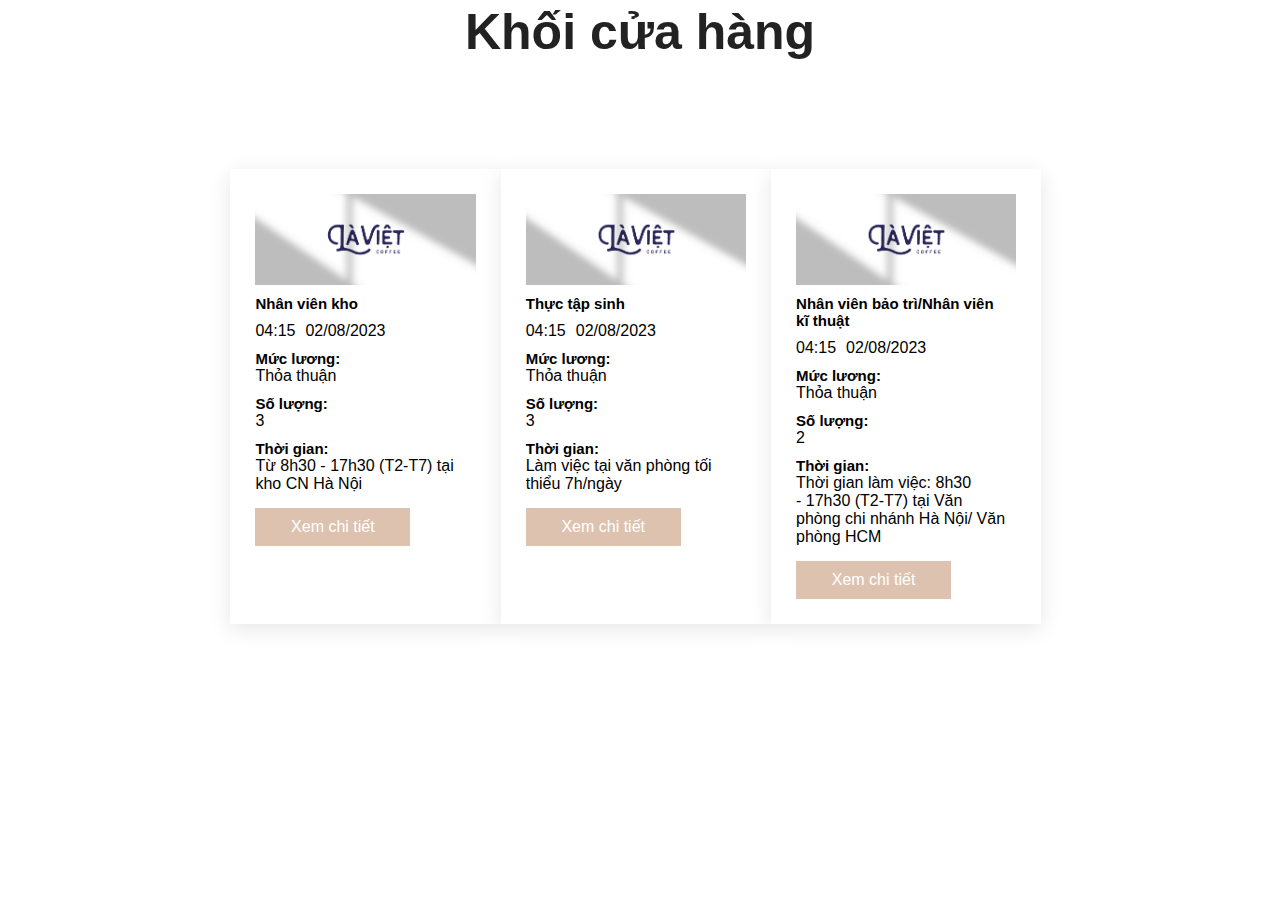
==== career-office.html @ 27e365b1 "commit" ====
<!DOCTYPE html>
<html lang="en">
<head>
    <meta charset="UTF-8">
    <meta http-equiv="X-UA-Compatible" content="IE=edge">
    <meta name="viewport" content="width=device-width, initial-scale=1.0">
    <title>About us and Carrer </title>
    <link rel="preconnect" href="https://fonts.googleapis.com">
    <link rel="preconnect" href="https://fonts.gstatic.com" crossorigin>
    <link href="https://fonts.googleapis.com/css2?family=Bungee&display=swap" rel="stylesheet">
    <link rel="stylesheet" href="./assets/css/style.css">
    <link href="https://fonts.cdnfonts.com/css/helvetica-neue-5" rel="stylesheet">
</head>
<body>
    <div class="career-store-container">
        <div id="label">
            <h1>Khối cửa hàng</h1>
        </div>
        <div class="career-store-list-recruitment">

            <div class="career-store-recruitment">
                <div class="img">
                    <img src="./assets/images/item.png" alt="">
                </div>
                <div class="content">
                    <h5>Nhân viên kho</a></h5>
                    <div class="career-store-date-dervice">
                        <span class="time"> 04:15 </span>
                        <span class="date"> 02/08/2023 </span>
                    </div>
                    <div class="career-store-salary">
                        <span><h5>Mức lương:</h5> Thỏa thuận</span>
                    </div>
                    <div class="career-store-quantity">
                        <span><h5>Số lượng:</h5> 3</span>
                    </div>
                    <div class="career-store-quantity">
                        <span><h5>Thời gian:</h5> Từ 8h30 - 17h30 (T2-T7) tại kho CN Hà Nội</span>
                    </div>
                    <button onclick="handleJob11Details()" id="job11" class="btn-style-3">Xem chi tiết</button>
                </div>
            </div>

            <div class="career-store-recruitment">
                <div class="img">
                    <img src="./assets/images/item.png" alt="">
                </div>
                <div class="content">
                    <h5>Thực tập sinh</a></h5>
                    <div class="career-store-date-dervice">
                        <span class="time"> 04:15 </span>
                        <span class="date"> 02/08/2023 </span>
                    </div>
                    <div class="career-store-salary">
                        <span><h5>Mức lương:</h5> Thỏa thuận</span>
                    </div>
                    <div class="career-store-quantity">
                        <span><h5>Số lượng:</h5> 3</span>
                    </div>
                    <div class="career-store-quantity">
                        <span><h5>Thời gian:</h5> Làm việc tại văn phòng tối thiểu 7h/ngày</span>
                    </div>
                    <button onclick="handleJob22Details()" id="job22" class="btn-style-3">Xem chi tiết</button>
                </div>
            </div>

            <div class="career-store-recruitment">
                <div class="img">
                    <img src="./assets/images/item.png" alt="">
                </div>
                <div class="content">
                    <h5>Nhân viên bảo trì/Nhân viên kĩ thuật</a></h5>
                    <div class="career-store-date-dervice">
                        <span class="time"> 04:15 </span>
                        <span class="date"> 02/08/2023 </span>
                    </div>
                    <div class="career-store-salary">
                        <span><h5>Mức lương:</h5> Thỏa thuận</span>
                    </div>
                    <div class="career-store-quantity">
                        <span><h5>Số lượng:</h5> 2</span>
                    </div>
                    <div class="career-store-quantity">
                        <span><h5>Thời gian:</h5> Thời gian làm việc: 8h30 - 17h30 (T2-T7) tại Văn phòng chi nhánh Hà Nội/ Văn phòng HCM</span>
                    </div>
                    <button onclick="handleJob33Details()" id="job33" class="btn-style-3">Xem chi tiết</button>
                </div>
            </div>

        </div>
    </div>

    <script src="./assets/js/index.js"></script>

</body>
</html>
---- assets/css/style.css ----
/* @import url('https://fonts.googleapis.com/css2?family=Spartan:wght@100;200;300;400;500;600;700;800;900&display=swap');
 */
 @import url('https://fonts.cdnfonts.com/css/helvetica-neue-5');

* {
    margin: 0;
    padding: 0;
    box-sizing: border-box;
    /* font-family: 'Spartan',sans-serif; */
    font-family: 'Helvetica Neue', sans-serif;
    text-wrap: pretty;
}

h1 {
    font-size: 50px;
    line-height: 64px;
    color: #222;
}

h2 {
    font-size: 46px;
    line-height: 54px;
    color: #222;
}

h4 {
    font-size: 20px;
    color: #222;
}

h6 {
    font-weight: 700;
    font-size: 12x;
}

p {
    font-size: 16px;
    color: #465b52;
    margin: 15px 0 20px 0;
}

.section-p1 {
    padding: 40px 80px;
}

.section-m1 {
    margin: 40px 0;
}

button.normal {
    font-size: 14px;
    font-weight: 600;
    padding: 15px 30px;
    color: #000;
    background-color: #fff;
    border-radius: 4px;
    cursor: pointer;
    border: none;
    outline: none;
    transition: 0.2s ease;
}

button.white {
    font-size: 13px;
    font-weight: 600;
    padding: 11px 18px;
    color: #fff;
    background-color: transparent;
    cursor: pointer;
    border: 1px solid #fff;
    outline: none;
    transition: 0.2s ease;
}

body {
    width: 100%;
}

/* Header Start */

#header {
    display: flex;
    align-items: center;
    justify-content: space-between;
    padding: 20px 80px;
    background: #E3E6F3;
    box-shadow: 0 5px 15px rgba(0, 0, 0, 0.06);
    z-index: 999;
    position: sticky;
    top: 0;
}

#navbar {
    display: flex;
    align-items: center;
    justify-content: center;
}

#navbar li {
    list-style: none;
    padding: 0 20px;
    position: relative;
}

#navbar li a {
    text-decoration: none;
    font-size: 16px;
    font-weight: 600;
    color: #1a1a1a;
    transition: 0.3s ease; 
}

#navbar li a:hover,
#navbar li a.active {
    color: #088178;
}

#navbar li a:hover::after,
#navbar li a.active::after {
    content: "";
    width: 30%;
    height: 2px;
    background: #088178;
    position: absolute;
    bottom: -4px;
    left: 20px;
}

#close {
    display: none;
}

#mobile {
    display: none;
    align-items: center;
}

/* Home Page */

#hero {
    background-image: url(images/hero4.png);
    width: 100%;
    height: 90vh;
    background-size: cover;
    background-position: top 25% right 0;
    padding: 0 80px;
    display: flex;
    flex-direction: column;
    align-items: flex-start;
    justify-content: center;
}

#hero h4 {
    padding-bottom: 15px;
}

#hero h1 {
    color: #088178;
}

#hero button {
    background-image: url(images/button.png);
    background-color: transparent;
    color: #088178;
    border: 0;
    padding: 14px 80px 14px 65px;
    background-repeat: no-repeat;
    cursor: pointer;
    font-weight: 700;
    font-size: 15px;
}

#feature {
    display: flex;
    align-items: center;
    justify-content: space-between;
    flex-wrap: wrap;
}

#feature .fe-box {
    width: 180px;
    text-align: center;
    padding: 25px 15px;
    box-shadow: 20px 20px 34px rgba(0, 0, 0, 0.03);
    border: 1px solid #cce7d0;
    border-radius: 4px;
    margin: 15px 0;
}

#feature .fe-box:hover {
    box-shadow: 10px 10px 54px rgba(70, 62, 221, 0.1);
}

#feature .fe-box img{
    width: 100%;
    margin-bottom: 10px;
}

#feature .fe-box h6 {
    display: inline-block;
    padding: 9px 8px 6px 8px;
    line-height: 1;
    border-radius: 4px;
    color: #088178;
    background-color: #fddde4;
}

#feature .fe-box:nth-child(2) h6 {
    background-color: #cdebbc;
}

#feature .fe-box:nth-child(3) h6 {
    background-color: #d1e8f2;
}

#feature .fe-box:nth-child(4) h6 {
    background-color: #cdd4f8;
}

#feature .fe-box:nth-child(5) h6 {
    background-color: #f6dbf6;
}

#feature .fe-box:nth-child(6) h6 {
    background-color: #fff2e5;
}

#product1 {
    text-align: center;
}

#product1 .pro-container {
    display: flex;
    justify-content: space-between;
    padding-top: 20px;
    flex-wrap: wrap;
}

#product1 .pro {
    width: 23%;
    min-width: 250px;
    padding: 10px 12px;
    border: 1px solid #cce7d0;
    border-radius: 25px;
    cursor: pointer;
    box-shadow: 20px 20px 30px rgba(0, 0, 0, 0.02);
    margin: 15px 0;
    transition: 0.2s ease;
    position: relative;
}

#product1 .pro:hover {
    box-shadow: 20px 20px 30px rgba(0, 0, 0, 0.06);
}

#product1 .pro img {
    width: 100%;
    border-radius: 20px;   
}

#product1 .pro .des {
    text-align: start;
    padding: 10px 0;
}

#product1 .pro .des span {
    color: #606063;
    font-size: 12px;
}

#product1 .pro .des h5 {
    padding-top: 7px;
    color: #1a1a1a;
    font-size: 14px;
}

#product1 .pro .des i {
    font-size: 12px;
    color: rgb(243, 181, 25);
}

#product1 .pro .des h4 {
    padding-top: 7px;
    font-size: 15px;
    font-weight: 700;
    color: #088178;
}

#product1 .pro .cart {
    width: 40px;
    height: 40px;
    line-height: 40px;
    border-radius: 50px;
    background-color: #e8f6ea;
    font-weight: 500;
    color: #088178;
    border: 1px solid #cce7d0;
    position: absolute;
    bottom: 20px;
    right: 10px;
}

#banner {
    display: flex;
    flex-direction: column;
    justify-content: center;
    align-items: center;
    text-align: center;
    background-image: url(images/banner/b2.jpg);
    background-size: cover;
    background-position: center;
    width: 100%;
    height: 40vh;
}

#banner h4 {
    color: #fff;
    font-size: 16px;
}

#banner h2 {
    color: #fff;
    font-size: 30px;
    padding: 10px 0;
}

#banner h2 span {
    color: #ef3636;
}

#banner button:hover {
    background-color: #088178;
    color: #fff;
}

#sm-banner {
    display: flex;
    justify-content: space-between;
    flex-wrap: wrap;
}

#sm-banner .banner-box {
    display: flex;
    flex-direction: column;
    justify-content: center;
    align-items: flex-start;
    text-align: center;
    background-image: url(images/banner/b17.jpg);
    background-size: cover;
    background-position: center;
    min-width: 850px;
    height: 50vh;
    padding: 30px;
}

#sm-banner h4{
    color: #fff;
    font-size: 20px;
    font-weight: 300;
}

#sm-banner h2 {
    color: #fff;
    font-size: 28px;
    font-weight: 800;
}

#sm-banner span  {
    color: #fff;
    font-size: 14px;
    font-weight: 500;
    padding-bottom: 15px;
}

#sm-banner .banner-box:hover button{
    background-color: #088178;
    border: 1px solid #088178;
}

#sm-banner .banner-box:nth-child(2) {
    background-image: url(images/banner/b10.jpg);
}

#banner3 .banner-box {
    display: flex;
    flex-direction: column;
    justify-content: center;
    align-items: flex-start;
    text-align: center;
    background-image: url(images/banner/b7.jpg);
    background-size: cover;
    background-position: center;
    min-width: 30%;
    height: 30vh;
    padding: 30px;
    margin-bottom: 20px;
}

#banner3 .banner-box:nth-child(2) {
    background-image: url(images/banner/b4.jpg);
}

#banner3 .banner-box:nth-child(3) {
    background-image: url(images/banner/b18.jpg);
}

#banner3 {
    display: flex;
    justify-content: space-between;
    flex-wrap: wrap;
    padding: 0 80px;   
}

#banner3 h2 {
    color: #fff;
    font-weight: 900;
    font-size: 22px;
}

#banner3 h3 {
    color: #ec544e;
    font-weight: 800;
    font-size: 15px;
}

#newsletter {
    display: flex;
    justify-content: space-between;
    align-items: center;
    flex-wrap: wrap;
    background-image: url(images/banner/b14.png);
    background-repeat: no-repeat;
    background-position: 20% 30%;
    background-color: #041e42;
}

#newsletter h4 {
    font-size: 22px;
    font-weight: 700;
    color: #fff;
}

#newsletter p {
    font-size: 14px;
    font-weight: 600;
    color: #818EA0;
}

#newsletter p span{ 
    color: #ffbd27;
}

#newsletter .form {
    display: flex;
    width: 40%;
}

#newsletter input {
    height: 3.125rem;
    padding: 0 1.25rem;
    font-size: 14px;
    width: 100%;
    border: 1px solid transparent;
    border-radius: 4px;
    outline: none;
    border-top-right-radius: 0;
    border-bottom-right-radius: 0;
}

#newsletter button {
    background-color: #088178;
    color: #fff;
    white-space: nowrap;
    border-top-left-radius: 0;
    border-bottom-left-radius: 0;
}

footer {
    display: flex;
    justify-content: space-between;
    flex-wrap: wrap;
}

footer .col {
    display: flex;
    flex-direction: column;
    align-items: flex-start;
    margin-bottom: 20px;
}

footer .logo {
    margin-bottom: 30px;
}

footer h4 {
    font-size: 14px;
    padding-bottom: 20px;
}

footer p {
    font-size: 13px;
    margin: 0 0 8px 0;
}

footer a {
    font-size: 13px;
    text-decoration: none;
    color: #222;
    margin: 0 0 10px 0;
}

footer .follow {
    margin-top: 20px;
}

footer .follow i{
    color: #465b52;
    padding-right: 4px;
    cursor: pointer;
}

footer .install .row img{
    border: 1px solid #088178;
    border-radius: 6px;
    margin: 10px 0 15px 0;
}

footer .follow i:hover,
footer a:hover {
    color: #088178;
}

footer .copyright {
    width: 100%;
    text-align: center;
}

/* Shop Page */

#page-header {
    background-image: url(images/banner/b1.jpg);
    width: 100%;
    height: 40vh;
    background-size: cover;
    display: flex;
    justify-content: center;
    text-align: center;
    flex-direction: column;
    padding: 14px;
}

#page-header h2,
#page-header p {
    color: #fff;
}

#pagination {
    text-align: center;
}

#pagination a {
    text-decoration: none;
    background-color: #088178;
    padding: 15px 20px;
    border-radius: 4px;
    color: #fff;
    font-weight: 600;
}

#pagination a i {
    font-size: 16px;
    font-weight: 600;
}

/* Single Product Page */

#productdetails {
    display: flex;
    margin-top: 20px;
}

#productdetails .single-pro-image{
    width: 40%;
    margin-right: 50px;
}

.small-image-group {
    display: flex;
    justify-content: space-between;
}

.small-img-col {
    flex-basis: 24%;
    cursor: pointer;
}

#productdetails .single-pro-details {
    width: 50%;
    padding-top: 30px;
}

#productdetails .single-pro-details h4 {
    padding: 40px 0 20px 0;
}

#productdetails .single-pro-details h2 {
    font-size: 26px;
}

#productdetails .single-pro-details select {
    display: block;
    padding: 5px 10px;
    margin-bottom: 10px;
}

#productdetails .single-pro-details input {
    width: 50px;
    height: 47px;
    padding-left: 10px;
    font-size: 16px;
    margin-right: 10px;
}

#productdetails .single-pro-details button {
    background-color: #088178;
    color: #fff;
}

#productdetails .single-pro-details input:focus {
    outline: none;
}

#productdetails .single-pro-details span {
    line-height: 25px;
}

/* Blog Page */

#page-header.blog-header {
    background-image: url(images/banner/b19.jpg);
}

#blog {
    padding: 150px 150px 0 150px;
}

#blog .blog-box {
    display: flex;
    align-items: center;
    width: 100%;
    position: relative;
    padding-bottom: 90px;
}

#blog .blog-img {
    width: 50%;
    margin-right: 40px;
}

#blog img {
    width: 100%;
    height: 300px;
    object-fit: cover;
}

#blog .blog-details {
    width: 50%;
}

#blog .blog-details a {
    text-decoration: none;
    font-size: 11px;
    color: #000;
    font-weight: 700;
    position: relative;
    transition: 0.3s;
}

#blog .blog-details a::after {
    content: "";
    width: 50px;
    height: 1px;
    background-color: #000;
    position: absolute;
    top: 4px;
    right: -60px;
}

#blog .blog-details a:hover {
    color: #088178;
}

#blog .blog-details a:hover::after {
    background-color: #088178;
}

#blog .blog-box h1 {
    position: absolute;
    top: -40px;
    left: 0;
    font-size: 70px;
    font-weight: 700;
    color: #c9cbce;
    z-index: -9;
}

/* About Page */

#page-header.about-header {
    background-image: url(images/about/banner.png);
}

#about-head {
    display: flex;
    align-items: center;
}

#about-head img {
    width: 50%;
    height: auto;
}

#about-head div {
    padding-left: 40px;
}


#about-app {
    text-align: center;
}

#about-app .video {
    width: 70%;
    height: 100%;
    margin: 30px auto 0 auto;
} 

#about-app .video video {
    width: 100%;
    height: 100%;
    border-radius: 20px;
}

/* Contact Page */

#contact-details {
    display: flex;
    align-items: center;
    justify-content: space-between;
}

#contact-details .details {
    width: 40%;
}

#contact-details .details span,
#form-details form span {
    font-size: 12px;
}

#contact-details .details h2,
#form-details form h2 {
    font-size: 26px;
    line-height: 35px;
    padding: 20px 0;
}

#contact-details .details h3 {
    font-size: 16px;
    padding-bottom: 15px;
}

#contact-details .details li {
    list-style: none;
    display: flex;
    padding: 10px 0;
    align-items: center;
}

#contact-details .details li i {
    font-size: 14px;
    padding-right: 22px;
}

#contact-details .details li p {
    margin: 0;
    font-size: 14px;
}

#contact-details .map {
    width: 55%;
    height: 400px;
}

#contact-details .map iframe {
    width: 100%;
    height: 100%;
}

#form-details {
    display: flex;
    justify-content: space-between;
    margin: 30px;
    padding: 80px;
    border: 1px solid #e1e1e1;
}

#form-details form {
    width: 65%;
    display: flex;
    flex-direction: column;
    align-items: flex-start;
}

#form-details form input,
#form-details form textarea {
    width: 100%;
    padding: 12px 15px;
    outline: none;
    margin-bottom: 20px;
    border: 1px solid #e1e1e1;
}

#form-details form button {
    background-color: #088178;
    color: #fff;
}

#form-details .people div {
    padding-bottom: 25px;
    display: flex;
    align-items: flex-start;
}

#form-details .people div img {
    width: 65px;
    height: 65px;
    object-fit: cover;
    margin-right: 15px;
}

#form-details .people div p {
    margin: 0;
    font-size: 13px;
    line-height: 25px;
}

#form-details .people div span {
    display: block;
    color: #000;
    font-size: 16px;
    font-weight: 600;
}

/* Cart Page */

#cart {
    overflow-x: auto;
}

#cart table {
    width: 100%;
    border-collapse: collapse;
    table-layout: fixed;
    white-space: nowrap;
}

#cart table img {
    width: 70px;
}

#cart table td:nth-child(1) {
    width: 100px;
    text-align: center;
}

#cart table td:nth-child(2) {
    width: 150px;
    text-align: center;
}

#cart table td:nth-child(3) {
    width: 250px;
    text-align: center;
}

#cart table td:nth-child(4),
#cart table td:nth-child(5),
#cart table td:nth-child(6) {
    width: 150px;
    text-align: center;
}

#cart table td:nth-child(5) input{
    width: 70px;
    padding: 10px 5px 10px 15px;
}

#cart table thead {
    border: 1px solid #e2e9e1;
    border-left: none;
    border-right: none;
}

#cart table thead td {
    font-weight: 700;
    text-transform: uppercase;
    font-size: 13px;
    padding: 18px 0;
}

#cart table tbody tr td {
    padding-top: 15px;
}

#cart table tbody td {
    font-size: 13px;
}

#cart-add {
    display: flex;
    flex-wrap: wrap;
    justify-content: space-between;
}

#cart-add .coupon {
    width: 50%;
    margin-bottom: 30px;
}

#cart-add .coupon h3,
#cart-add .subtotal h3 {
    padding-bottom: 15px;
}
 
#cart-add .coupon input {
    padding: 10px 20px;
    outline: none;
    width: 60%;
    margin-right: 10px;
    border: 1px solid #e2e9e1;
}

#cart-add .coupon button,
#cart-add .subtotal button {
    background-color: #088178;
    color: #fff;
    padding: 12px 20px;
}

#cart-add .subtotal {
    width: 50%;
    margin-bottom: 30px;
    border: 1px solid #e2e9e1;
    padding: 30px;
}

#cart-add .subtotal table {
    border-collapse: collapse;
    width: 100%;
    margin-bottom: 20px;
}

#cart-add .subtotal table td {
    width: 50%;
    border: 1px solid #e2e9e1;
    padding: 10px;
    font-size: 13px;
}

/* Media Query */

@media (max-width: 799px) {
    .section-p1 {
        padding: 40px 40px;
    } 

    #navbar {
        display: flex;
        flex-direction: column;
        align-items: flex-start;
        justify-content: flex-start;
        position: fixed;
        top: 0;
        right: -300px;
        height: 100vh;
        width: 300px;
        background-color: #E3E6F3;
        box-shadow: 0 40px 60px rgba(0, 0, 0, 0.1);
        padding: 80px 0 0 10px;
        transition: 0.3s;
    }

    #navbar.active {
        right: 0px;
    }

    #navbar li {
        margin-bottom: 25px;
    }

    #mobile {
        display: flex;
        align-items: center;
    }

    #mobile i {
        color: #1a1a1a;
        font-size: 24px;
        padding-left: 20px;
    }

    #close {
        display: initial;
        position: absolute;
        top: 30px;
        left: 30px;
        color: #222;
        font-size: 24px;
    }

    #lg-bag {
        display: none;
    }

    #hero {
        height: 70vh;
        padding: 0 80px;
        background-position: top 30% right 30%;
    }

    #feature {
        justify-content: center;
    }

    #feature .fe-box {
        margin: 15px 15px;
    }

    #product1 .pro-container {
        justify-content: center;
    }

    #product1 .pro {
        margin: 15px;
    }

    #banner {
        height: 20vh;
    }

    #sm-banner .banner-box {
        min-height: 100%;
        height: 30vh;
    }

    #banner3 {
        padding: 0 40px;
    }

    #banner3 .banner-box {
        width: 28%;
    }

    #newsletter .form {
        width: 70%;
    }

    /* Contact Page */

    #form-details {
        padding: 40px;
    }

    #form-details form {
        width: 50%;
    }
}

@media (max-width: 477px) {
    .section-p1 {
        padding: 20px;
    }

    #header {
        padding: 10px 30px;
    }

    h1 {
        font-size: 38px;
    }

    h2 {
        font-size: 32px;
    }

    #hero {
        padding: 0 20px;
        background-position: 55%;
    }

    #feature {
        justify-content: space-between;
    }

    #feature .fe-box {
        width: 155px;
        margin: 0 0 15px 0;
    }

    #product .pro {
        width: 100%;
    }
    
    #banner {
        height: 40vh;
    }

    #sm-banner .banner-box {
        height: 40vh;
        margin-bottom: 20px;
    }

    #banner3 {
        padding: 0 20px;
    }

    #banner3 .banner-box {
        width: 100%;
    }

    #newsletter {
        padding: 40px 20px;
    }

    #newsletter .form {
        width: 100%;
    }

    footer .copyright {
        text-align: start;
    }

    /* Single Product */
    #productdetails {
        display: flex;
        flex-direction: column;
    }

    #productdetails .single-pro-image {
        width: 100%;
        margin-right: 0px;
    }

    #productdetails .single-pro-details {
        width: 100%;
    }

    /* Blog Page */
    #blog {
        padding: 100px 20px 0 20px;
    }

    #blog .blog-box {
        display: flex;
        flex-direction: column;
        align-items: flex-start;
    }

    #blog .blog-img {
        width: 100%;
        margin-right: 0px;
        margin-bottom: 30px;
    }

    #blog .blog-details {
        width: 100%;
    }

    /* About Page */
    
    #about-head {
        flex-direction: column;
    }

    #about-head img {
        width: 100%;
        margin-bottom: 20px;
    }

    #about-head div {
        padding-left: 0px;
    }

    #about-app .video {
        width: 100%;
    }

    /* Contact Page */

    #contact-details {
        flex-direction: column;
    }

    #contact-details .details {
        width: 100%;
        margin-bottom: 30px;
    }

    #contact-details .map {
        width: 100%;
    }

    #form-details {
        margin: 10px;
        padding: 30px 10px;
        flex-wrap: wrap;
    }

    #form-details form {
        width: 100%;
        margin-bottom: 30px;
    }

    /* Cart Page */

    #cart-add {
        flex-direction: column;
    }

    #cart-add .coupon {
        width: 100%;
    }

    #cart-add .subtotal {
        width: 100%;
        padding: 20px;
    }
}

#about {
    padding: 100px 18%;
    display: flex;
}

.about--img img {
    opacity: 0.75;
    width: 100%;
    height: auto;
    border-radius: 2px;
}

.about--img {
    width: calc(100%/2);
}

.about--des {
    width: calc(100%/2);
    margin-left: 40px;
    font-size: 18px;
    line-height: 1.4;
}

.about--des h1, .about--des h3 {
    text-align: center;
    letter-spacing: 5px;
    font-family: "Bungee", sans-serif;
    font-weight: 400;
    font-style: normal;
}

.about--des h3 {
    margin-top: 28px;
}

.about--des p {
    margin-top: 20px;
    font-family: 'Helvetica Neue', sans-serif;
}

.about--des .about--des--second-para {
    opacity: 0.7;
}

#bold {
    font-weight: bold;
}

#label {
    text-align: center;
    font-size: 50px;
    font-weight: bold;
}

.carrer {
    display: flex;
    gap: 20px;
    justify-content: center;
    align-items: center;
    margin-top: 30px;
    font-family: "Bungee", sans-serif;
    font-weight: 400;
    font-style: normal;
}

.carrer-store, .carrer-office {
    width: 30%;
    background-color: #fff;
    border-radius: 8px;
    overflow: hidden;
    box-shadow: 0 4px 8px rgba(0, 0, 0, 0.1);
    transition: transform 0.3s ease, box-shadow 0.3s ease;
}

.carrer-store:hover, .carrer-office:hover {
    transform: translateY(-5px);
    box-shadow: 0 6px 12px rgba(0, 0, 0, 0.15);
}

.image-section img {
    width: 100%;
    height: auto;
}

.job-section {
    padding: 15px;
    background-color: #133E87;
    color: white;
}

.job-section h2 {
    color: #FFFFFF;
    font-size: 22px;
    margin-bottom: 10px;
}

.job-section ul {
    margin-bottom: 20px;
}

.job-section ul li {
    margin-left: 18px;
    font-size: 16px;
    margin-bottom: 8px;
}

.view-all-btn {
    width: 100%;
    padding: 8px;
    font-size: 14px;
    color: #133E87;
    background-color: white;
    border: none;
    border-radius: 4px;
    cursor: pointer;
    transition: background-color 0.3s ease, color 0.3s ease;
}

.view-all-btn:hover {
    background-color: #f2f2f2;
    color: #133E87;
}

/* career-store css */
/* use prefix career-store */

.career-store-list-recruitment {
    padding: 100px 18%;
    display: flex;
    flex-flow: row wrap;
    font-family: 'Helvetica Neue', sans-serif;
}

.career-store-recruitment {
    float: left;
    width: 33%;
    background: #fff;
    padding: 25px;
    box-shadow: 0 5px 20px rgb(0 0 0 / 10%);
    margin-top: 5px;
}

.career-store-recruitment .img {
    width: 100%;
    height: auto; 
    overflow: hidden;
    display: flex;
    align-items: center;
    justify-content: center;
}

.career-store-recruitment .img img {
    width: 100%;
    height: 100%;
    object-fit: cover; 
    display: block;
}

.career-store-recruitment .content {
    width: 100%;
    padding: 0px;
}

.career-store-recruitment .content h5 {
    font-size: 15px;
    margin-top: 10px;
}

.career-store-date-dervice {
    display: flex;
    align-items: center;
    margin: 0 0 10px 0;
}

.career-store-date-dervice img, .career-store-date-dervice .time, .career-store-date-dervice .date {
    margin-right: 10px;
    margin-top: 10px;
}

.career-store-recruitment .content .btn-style-3 {
    margin-top: 15px;
}

.btn-style-3 {
    font-weight: 500;
    color: #fff;
    background: #ddc3af;
    border-radius: 0;
    z-index: 10;
    padding: 10px 30px;
    font-size: 16px;
    position: relative;
    display: block;
    width: 155px;
    margin-top: 30px;
    transition: 0.5s;

    border: none;
    transition: all ease;

    cursor: pointer;
}

.btn-style-3:hover {
    scale: 1.1;
}

.career-store-details li {
    margin-left: 16px;
    margin-top: 5px;
}

.career-store-required li {
    margin-left: 16px;
    margin-top: 5px;
}

.career-store-recruitment-details {
    padding: 100px 18%;
}

.career-store-recruitment-details li {
    margin-left: 16px;
    margin-top: 5px;
}

.career-store-recruitment-details h3 {
    margin-top: 10px;
}

.career-store-contact span {
    display: block;
    margin-top: 10px;
}
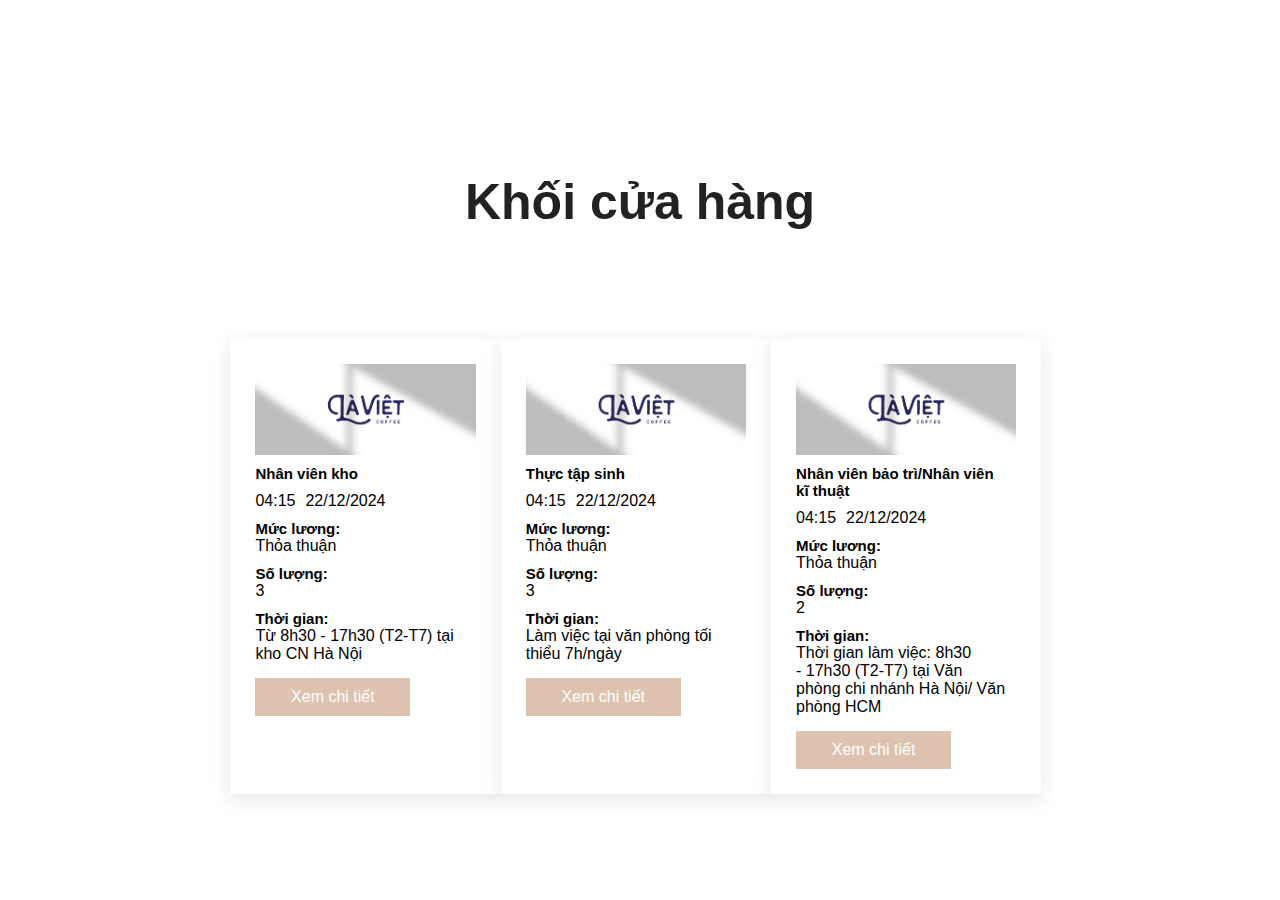
==== commit bfec773f: "commit" ====
--- a/career-office.html
+++ b/career-office.html
@@ -13,7 +13,7 @@
 </head>
 <body>
     <div class="career-store-container">
-        <div id="label">
+        <div style="display: block; margin-top: 170px;" id="label">
             <h1>Khối cửa hàng</h1>
         </div>
         <div class="career-store-list-recruitment">
@@ -26,7 +26,7 @@
                     <h5>Nhân viên kho</a></h5>
                     <div class="career-store-date-dervice">
                         <span class="time"> 04:15 </span>
-                        <span class="date"> 02/08/2023 </span>
+                        <span class="date"> 22/12/2024 </span>
                     </div>
                     <div class="career-store-salary">
                         <span><h5>Mức lương:</h5> Thỏa thuận</span>
@@ -49,7 +49,7 @@
                     <h5>Thực tập sinh</a></h5>
                     <div class="career-store-date-dervice">
                         <span class="time"> 04:15 </span>
-                        <span class="date"> 02/08/2023 </span>
+                        <span class="date"> 22/12/2024 </span>
                     </div>
                     <div class="career-store-salary">
                         <span><h5>Mức lương:</h5> Thỏa thuận</span>
@@ -72,7 +72,7 @@
                     <h5>Nhân viên bảo trì/Nhân viên kĩ thuật</a></h5>
                     <div class="career-store-date-dervice">
                         <span class="time"> 04:15 </span>
-                        <span class="date"> 02/08/2023 </span>
+                        <span class="date"> 22/12/2024 </span>
                     </div>
                     <div class="career-store-salary">
                         <span><h5>Mức lương:</h5> Thỏa thuận</span>
